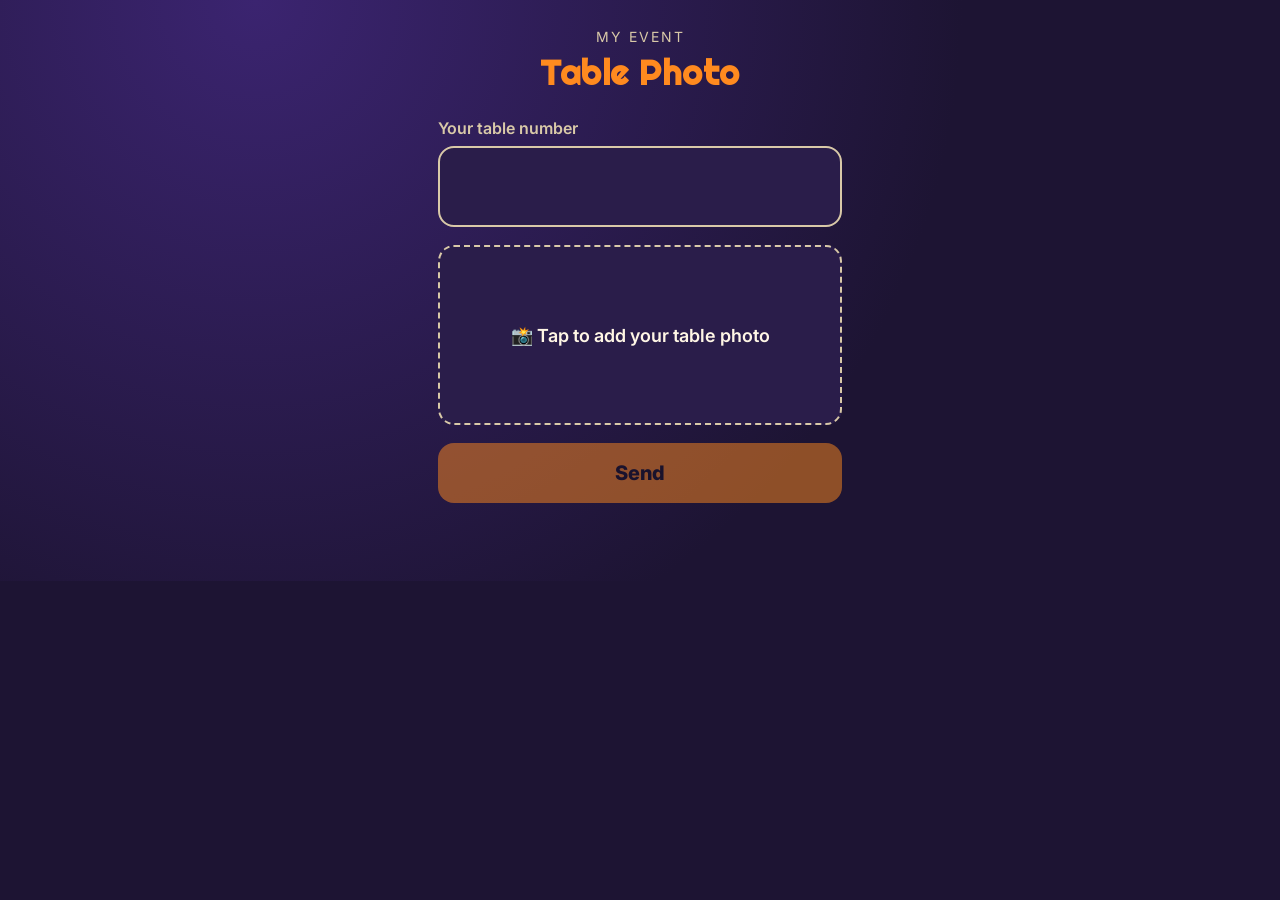
==== index.html @ 688d025e "Add table photo game pages Co-Authored-By: Claude Opus 5.5 <noreply@anthropic.com> Claude-Session: h" ====
<!DOCTYPE html>
<html><head><meta charset="utf-8"><meta name="viewport" content="width=device-width, initial-scale=1, maximum-scale=1"><title>Table Photo</title>
<link href="https://fonts.googleapis.com/css2?family=Righteous&family=Playfair+Display:wght@700&family=Inter:wght@400;600;800&display=swap" rel="stylesheet">
<style>
  :root{--bg:#1d1433;--card:#2a1d4a;--ink:#fff6e5;--muted:#d9c9a8;--accent:#ff8a1f;--accent2:#19c3b1;--display:'Righteous',cursive}
  body.glitz{--bg:#0b0b0b;--card:#17140c;--ink:#fbf3dc;--muted:#c9b88a;--accent:#d4af37;--accent2:#f5d97a;--display:'Playfair Display',serif}
  body.noir{--bg:#0a0a0a;--card:#1a1a1a;--ink:#ffffff;--muted:#bdbdbd;--accent:#ffffff;--accent2:#9e9e9e;--display:'Playfair Display',serif}
  body.clean{--bg:#f5f6f8;--card:#ffffff;--ink:#16181d;--muted:#5b6170;--accent:#2b59ff;--accent2:#00a37a;--display:'Inter',sans-serif}
  *{box-sizing:border-box}
  html,body{margin:0;background:var(--bg);color:var(--ink);font-family:'Inter',system-ui,sans-serif}
  body.retro{background:radial-gradient(circle at 20% 0%,#3b2470 0,var(--bg) 60%)}
  h1,.display{font-family:var(--display);letter-spacing:.5px}
  .btn{display:block;width:100%;border:0;border-radius:16px;padding:18px;font:800 20px 'Inter',sans-serif;background:var(--accent);color:#14101f;cursor:pointer}
  body.noir .btn,body.glitz .btn{color:#0b0b0b}
  body.clean .btn{color:#fff}
  .btn:disabled{opacity:.5}
  .btn.ghost{background:transparent;color:var(--ink);border:2px solid var(--muted)}
</style>

<style>
  .wrap{max-width:440px;margin:0 auto;padding:28px 18px 40px;text-align:center}
  .event{color:var(--muted);font-size:14px;text-transform:uppercase;letter-spacing:2px;margin:0 0 6px}
  h1{font-size:34px;margin:0 0 24px;color:var(--accent)}
  label{display:block;text-align:left;font-weight:600;margin:0 0 8px;color:var(--muted)}
  input[type=number]{width:100%;font:800 40px 'Inter',sans-serif;text-align:center;padding:14px;border-radius:16px;border:2px solid var(--muted);background:var(--card);color:var(--ink);margin-bottom:18px}
  .pick{position:relative;border:2px dashed var(--muted);border-radius:16px;background:var(--card);min-height:180px;display:flex;align-items:center;justify-content:center;margin-bottom:18px;overflow:hidden;cursor:pointer}
  .pick img{width:100%;max-height:38vh;object-fit:cover;display:block}
  .pick span{font-size:18px;font-weight:600;padding:20px}
  #file{display:none}
  .msg{min-height:24px;margin:14px 0 0;color:var(--muted)}
  .done{display:none;padding-top:60px}
  .done .big{font-size:72px}
</style></head>
<body class="retro">
<div class="wrap" id="form">
  <p class="event"><span class="ev"></span></p>
  <h1>Table Photo</h1>
  <label for="table">Your table number</label>
  <input id="table" type="number" inputmode="numeric" min="1" max="999" placeholder="">
  <div class="pick" id="pick"><span>📸 Tap to add your table photo</span></div>
  <input id="file" type="file" accept="image/*">
  <button class="btn" id="send" disabled>Send</button>
  <p class="msg" id="msg"></p>
</div>
<div class="wrap done" id="done">
  <div class="big">🕺</div>
  <h1>Got it!</h1>
  <p>Your table photo is in. Good luck, Table <b id="doneTable"></b>!</p>
</div>
<script>

  var EXEC = 'https://script.google.com/macros/s/AKfycbwQ655otHkKiDgf3yTFR2SjloXX1K-gqqN3W__pvFCsiYKw5GhkcxPbwVb7eNDvDoTc/exec';
  var Q = new URLSearchParams(location.search);
  var EVENT = (Q.get('event') || 'My Event').replace(/[^\w &'().-]/g, '').trim().slice(0, 60) || 'My Event';
  var THEME = ['retro','glitz','noir','clean'].indexOf(Q.get('theme')) >= 0 ? Q.get('theme') : 'retro';
  document.body.className = THEME;
  document.title = EVENT + ' · Table Photo';
  document.querySelectorAll('.ev').forEach(function(n){ n.textContent = EVENT; });
  function api(params, body){
    var url = EXEC + '?' + new URLSearchParams(params).toString();
    return fetch(url, body ? {method:'POST', body: JSON.stringify(body)} : {})
      .then(function(r){ return r.json(); })
      .then(function(j){ if (!j.ok) throw new Error(j.error || 'Something went wrong'); return j.data; });
  }
  var photo = null;
  var $ = function(id){ return document.getElementById(id); };
  function ready(){ $('send').disabled = !(photo && $('table').value.trim()); }
  $('table').addEventListener('input', ready);
  $('pick').addEventListener('click', function(){ $('file').click(); });
  $('file').addEventListener('change', function(){
    var f = this.files && this.files[0]; if(!f) return;
    $('msg').textContent = 'Preparing photo…';
    var img = new Image(), url = URL.createObjectURL(f);
    img.onload = function(){
      var max = 1600, s = Math.min(1, max / Math.max(img.width, img.height));
      var c = document.createElement('canvas');
      c.width = Math.round(img.width * s); c.height = Math.round(img.height * s);
      c.getContext('2d').drawImage(img, 0, 0, c.width, c.height);
      photo = c.toDataURL('image/jpeg', 0.85);
      URL.revokeObjectURL(url);
      $('pick').innerHTML = '<img alt="Your photo" src="' + photo + '">';
      $('msg').textContent = '';
      ready();
    };
    img.onerror = function(){ $('msg').textContent = 'Could not read that photo. Try another.'; };
    img.src = url;
  });
  $('send').addEventListener('click', function(){
    var table = $('table').value.trim();
    $('send').disabled = true; $('msg').textContent = 'Sending…';
    api({}, {action:'submit', event: EVENT, table: table, image: photo})
      .then(function(){
        $('doneTable').textContent = table;
        $('form').style.display = 'none'; $('done').style.display = 'block';
      })
      .catch(function(err){
        $('msg').textContent = (err && err.message) || 'Something went wrong. Please try again.';
        $('send').disabled = false;
      });
  });
</script>
</body></html>
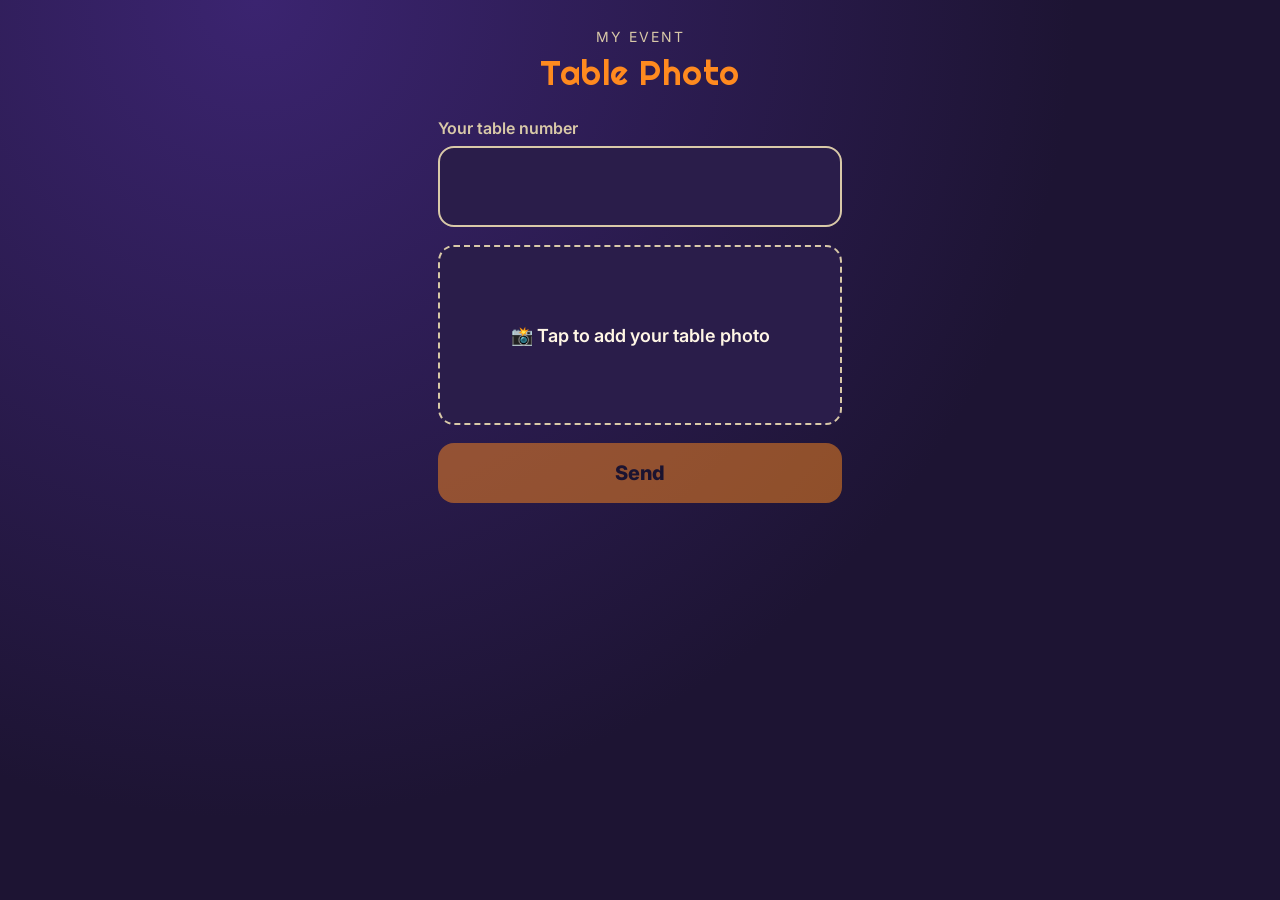
==== commit dbf7baf1: "Add Settings tab: 9 colour palettes + 7 font pairings, picked separately Co-Authored-By: Claude Opus" ====
--- a/index.html
+++ b/index.html
@@ -1,28 +1,15 @@
 <!DOCTYPE html>
 <html><head><meta charset="utf-8"><meta name="viewport" content="width=device-width, initial-scale=1, maximum-scale=1"><title>Table Photo</title>
-<link href="https://fonts.googleapis.com/css2?family=Righteous&family=Playfair+Display:wght@700&family=Inter:wght@400;600;800&display=swap" rel="stylesheet">
-<style>
-  :root{--bg:#1d1433;--card:#2a1d4a;--ink:#fff6e5;--muted:#d9c9a8;--accent:#ff8a1f;--accent2:#19c3b1;--display:'Righteous',cursive}
-  body.glitz{--bg:#0b0b0b;--card:#17140c;--ink:#fbf3dc;--muted:#c9b88a;--accent:#d4af37;--accent2:#f5d97a;--display:'Playfair Display',serif}
-  body.noir{--bg:#0a0a0a;--card:#1a1a1a;--ink:#ffffff;--muted:#bdbdbd;--accent:#ffffff;--accent2:#9e9e9e;--display:'Playfair Display',serif}
-  body.clean{--bg:#f5f6f8;--card:#ffffff;--ink:#16181d;--muted:#5b6170;--accent:#2b59ff;--accent2:#00a37a;--display:'Inter',sans-serif}
-  *{box-sizing:border-box}
-  html,body{margin:0;background:var(--bg);color:var(--ink);font-family:'Inter',system-ui,sans-serif}
-  body.retro{background:radial-gradient(circle at 20% 0%,#3b2470 0,var(--bg) 60%)}
-  h1,.display{font-family:var(--display);letter-spacing:.5px}
-  .btn{display:block;width:100%;border:0;border-radius:16px;padding:18px;font:800 20px 'Inter',sans-serif;background:var(--accent);color:#14101f;cursor:pointer}
-  body.noir .btn,body.glitz .btn{color:#0b0b0b}
-  body.clean .btn{color:#fff}
-  .btn:disabled{opacity:.5}
-  .btn.ghost{background:transparent;color:var(--ink);border:2px solid var(--muted)}
-</style>
+<link href="https://fonts.googleapis.com/css2?family=Righteous&family=Cinzel:wght@600;800&family=Playfair+Display:wght@700&family=Bebas+Neue&family=Great+Vibes&family=Montserrat:wght@400;600;700;800&family=Bungee&family=Poppins:wght@400;600;700;800&family=Inter:wght@400;600;800&display=swap" rel="stylesheet">
+<link rel="stylesheet" href="theme.css?v=6">
+<script src="common.js?v=6"></script>
 
 <style>
   .wrap{max-width:440px;margin:0 auto;padding:28px 18px 40px;text-align:center}
   .event{color:var(--muted);font-size:14px;text-transform:uppercase;letter-spacing:2px;margin:0 0 6px}
   h1{font-size:34px;margin:0 0 24px;color:var(--accent)}
   label{display:block;text-align:left;font-weight:600;margin:0 0 8px;color:var(--muted)}
-  input[type=number]{width:100%;font:800 40px 'Inter',sans-serif;text-align:center;padding:14px;border-radius:16px;border:2px solid var(--muted);background:var(--card);color:var(--ink);margin-bottom:18px}
+  input[type=number]{width:100%;font:800 40px var(--body);text-align:center;padding:14px;border-radius:16px;border:2px solid var(--muted);background:var(--card);color:var(--ink);margin-bottom:18px}
   .pick{position:relative;border:2px dashed var(--muted);border-radius:16px;background:var(--card);min-height:180px;display:flex;align-items:center;justify-content:center;margin-bottom:18px;overflow:hidden;cursor:pointer}
   .pick img{width:100%;max-height:38vh;object-fit:cover;display:block}
   .pick span{font-size:18px;font-weight:600;padding:20px}
@@ -30,8 +17,10 @@
   .msg{min-height:24px;margin:14px 0 0;color:var(--muted)}
   .done{display:none;padding-top:60px}
   .done .big{font-size:72px}
+  body{min-height:100vh}
+  body.p-glitz input[type=number],body.p-glitz .pick{border-color:#e2b84a80}
 </style></head>
-<body class="retro">
+<body class="p-retro f-righteous">
 <div class="wrap" id="form">
   <p class="event"><span class="ev"></span></p>
   <h1>Table Photo</h1>
@@ -43,25 +32,20 @@
   <p class="msg" id="msg"></p>
 </div>
 <div class="wrap done" id="done">
-  <div class="big">🕺</div>
+  <div class="big" id="doneEmo">🕺</div>
   <h1>Got it!</h1>
   <p>Your table photo is in. Good luck, Table <b id="doneTable"></b>!</p>
 </div>
 <script>
 
-  var EXEC = 'https://script.google.com/macros/s/AKfycbwQ655otHkKiDgf3yTFR2SjloXX1K-gqqN3W__pvFCsiYKw5GhkcxPbwVb7eNDvDoTc/exec';
   var Q = new URLSearchParams(location.search);
-  var EVENT = (Q.get('event') || 'My Event').replace(/[^\w &'().-]/g, '').trim().slice(0, 60) || 'My Event';
-  var THEME = ['retro','glitz','noir','clean'].indexOf(Q.get('theme')) >= 0 ? Q.get('theme') : 'retro';
-  document.body.className = THEME;
+  var EVENT = cleanEvent(Q.get('event'));
+  var THEME = cleanTheme(Q.get('theme')), FONT = cleanFont(Q.get('font'), THEME);
+  document.body.className = themeClass(THEME, FONT);
+  document.documentElement.style.background = findP(THEME)[3][0];
+  document.getElementById('doneEmo').textContent = themeEmoji(THEME);
   document.title = EVENT + ' · Table Photo';
   document.querySelectorAll('.ev').forEach(function(n){ n.textContent = EVENT; });
-  function api(params, body){
-    var url = EXEC + '?' + new URLSearchParams(params).toString();
-    return fetch(url, body ? {method:'POST', body: JSON.stringify(body)} : {})
-      .then(function(r){ return r.json(); })
-      .then(function(j){ if (!j.ok) throw new Error(j.error || 'Something went wrong'); return j.data; });
-  }
   var photo = null;
   var $ = function(id){ return document.getElementById(id); };
   function ready(){ $('send').disabled = !(photo && $('table').value.trim()); }
--- a/theme.css
+++ b/theme.css
@@ -0,0 +1,44 @@
+/* Raj Mahal Photo Game: colour palettes (p-*) and font pairings (f-*), picked separately. */
+:root{--bg:#1d1433;--card:#2a1d4a;--ink:#fff6e5;--muted:#d9c9a8;--accent:#ff8a1f;--accent2:#19c3b1;--btnInk:#14101f;
+  --display:'Righteous',cursive;--dw:400;--body:'Inter',system-ui,sans-serif}
+/* Palettes */
+body.p-retro   {--bg:#1d1433;--card:#2a1d4a;--ink:#fff6e5;--muted:#d9c9a8;--accent:#ff8a1f;--accent2:#19c3b1;--btnInk:#14101f;
+  background:radial-gradient(circle at 20% 0%,#3b2470 0,var(--bg) 60%) fixed}
+body.p-glitz   {--bg:#070605;--card:#14110a;--ink:#fbf3dc;--muted:#c9b27a;--accent:#e2b84a;--accent2:#f7e3a1;--btnInk:#120d02;
+  background:radial-gradient(ellipse 80% 55% at 50% -8%,#4a3712 0,#1a1308 45%,var(--bg) 75%) fixed}
+body.p-midnight{--bg:#0b1530;--card:#15224a;--ink:#eef2fa;--muted:#a9b6d3;--accent:#c7d0e0;--accent2:#5b8cff;--btnInk:#0b1530;
+  background:radial-gradient(ellipse 80% 60% at 50% -10%,#1f3a7a 0,var(--bg) 70%) fixed}
+body.p-clean   {--bg:#f5f6f8;--card:#ffffff;--ink:#16181d;--muted:#5b6170;--accent:#2b59ff;--accent2:#00a37a;--btnInk:#ffffff}
+body.p-emerald {--bg:#062b1f;--card:#0c3a2a;--ink:#f6f1dc;--muted:#b9c9a8;--accent:#d9b44a;--accent2:#2fbf71;--btnInk:#062b1f;
+  background:radial-gradient(ellipse 80% 60% at 50% -10%,#0f5a3d 0,var(--bg) 70%) fixed}
+body.p-red     {--bg:#5a0b0b;--card:#6e1212;--ink:#fff3df;--muted:#f0c9a8;--accent:#ffcf4d;--accent2:#ff6b4a;--btnInk:#4a0808;
+  background:radial-gradient(ellipse 80% 60% at 50% -10%,#8e1a14 0,var(--bg) 70%) fixed}
+body.p-blush   {--bg:#fbf1ef;--card:#ffffff;--ink:#3b2a2a;--muted:#8a6d68;--accent:#c7837a;--accent2:#d79a8a;--btnInk:#ffffff}
+body.p-neon    {--bg:#0a0614;--card:#160d29;--ink:#ffffff;--muted:#b8a9d9;--accent:#ff2fa8;--accent2:#21e6ff;--btnInk:#0a0614;
+  background:radial-gradient(circle at 15% 0%,#3a0d4a 0,transparent 45%),radial-gradient(circle at 85% 100%,#0b3a4a 0,var(--bg) 50%) fixed}
+body.p-noir    {--bg:#0a0a0a;--card:#1a1a1a;--ink:#ffffff;--muted:#bdbdbd;--accent:#ffffff;--accent2:#9e9e9e;--btnInk:#0a0a0a}
+/* Font pairings */
+body.f-righteous{--display:'Righteous',cursive;--dw:400;--body:'Inter',system-ui,sans-serif}
+body.f-cinzel   {--display:'Cinzel',serif;--dw:800;--body:'Inter',system-ui,sans-serif}
+body.f-playfair {--display:'Playfair Display',serif;--dw:700;--body:'Inter',system-ui,sans-serif}
+body.f-bebas    {--display:'Bebas Neue',sans-serif;--dw:400;--body:'Montserrat',system-ui,sans-serif}
+body.f-vibes    {--display:'Great Vibes',cursive;--dw:400;--body:'Montserrat',system-ui,sans-serif}
+body.f-bungee   {--display:'Bungee',sans-serif;--dw:400;--body:'Inter',system-ui,sans-serif}
+body.f-poppins  {--display:'Poppins',sans-serif;--dw:700;--body:'Poppins',system-ui,sans-serif}
+body.f-vibes h1,body.f-vibes h2,body.f-vibes .display{font-size-adjust:.42}
+body.f-bebas h1,body.f-bebas h2,body.f-bebas .display{letter-spacing:.04em}
+/* Base */
+*{box-sizing:border-box}
+html{background:#000}
+html,body{margin:0;background-color:var(--bg);color:var(--ink);font-family:var(--body)}
+h1,h2,.display{font-family:var(--display);font-weight:var(--dw);letter-spacing:.5px}
+.btn{display:block;width:100%;border:0;border-radius:16px;padding:18px;font-family:var(--body);font-weight:800;font-size:20px;background:var(--accent);color:var(--btnInk);cursor:pointer}
+.btn:disabled{opacity:.5}
+.btn.ghost{background:transparent;color:var(--ink)!important;border:2px solid var(--muted)}
+/* Palette extras */
+body.p-glitz h1,body.p-glitz h2,body.p-glitz .gold{background:linear-gradient(180deg,#fff4c8 0%,#e8c45c 45%,#a87b1f 100%);-webkit-background-clip:text;background-clip:text;color:transparent}
+body.p-glitz .btn:not(.ghost):not(.danger){background:linear-gradient(180deg,#f6dc8a,#d6a93a 55%,#a97c1e);box-shadow:0 0 0 1px #f7e3a180 inset,0 6px 24px #d4af3733}
+body.p-glitz .card,body.p-emerald .card,body.p-red .card{border:1px solid color-mix(in srgb,var(--accent) 30%,transparent)}
+body.p-neon h1,body.p-neon h2{text-shadow:0 0 18px #ff2fa8aa,0 0 42px #ff2fa855}
+body.p-neon .btn:not(.ghost):not(.danger){box-shadow:0 0 22px #ff2fa877}
+body.p-clean .card,body.p-blush .card{box-shadow:0 2px 14px #0000000f}
